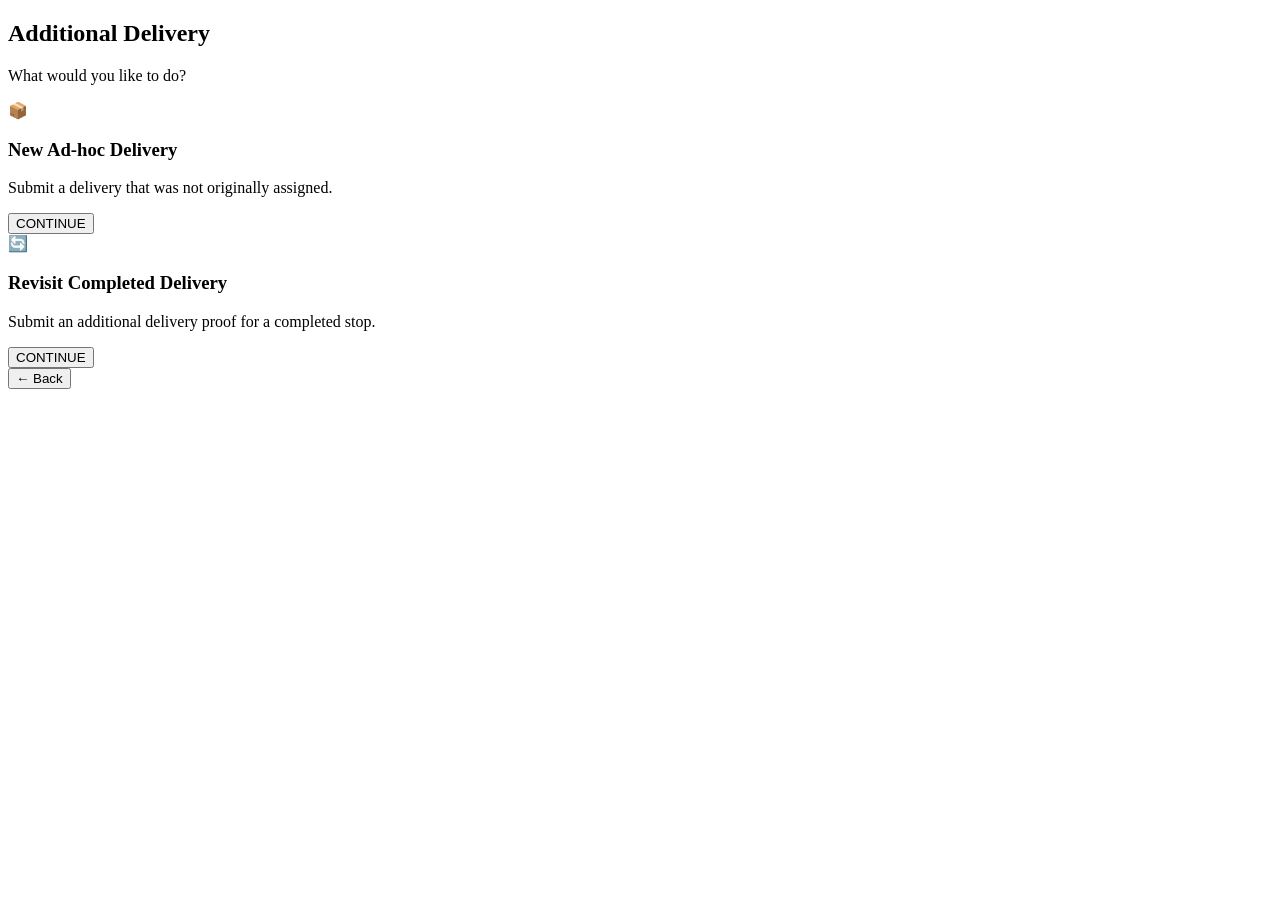
==== additionaldelivery.html @ 71cf4a5f "Add files via upload" ====
<!DOCTYPE html>
<html lang="en">

<head>

<meta charset="UTF-8">

<meta name="viewport"
content="width=device-width,initial-scale=1.0">

<title>Additional Delivery</title>

<link rel="stylesheet" href="styles.css">

</head>

<body>

<div class="page">

<h2 class="page-title">

Additional Delivery

</h2>

<p class="page-subtitle">

What would you like to do?

</p>

<div class="option-card">

<div class="option-icon">

📦

</div>

<h3>

New Ad-hoc Delivery

</h3>

<p>

Submit a delivery that was not originally assigned.

</p>

<button
id="adhocBtn">

CONTINUE

</button>

</div>

<div class="option-card">

<div class="option-icon">

🔄

</div>

<h3>

Revisit Completed Delivery

</h3>

<p>

Submit an additional delivery proof for a completed stop.

</p>

<button
id="revisitBtn">

CONTINUE

</button>

</div>

<button
class="secondary-btn"
onclick="history.back()">

← Back

</button>

<script src="additionaldelivery.js"></script>

</body>

</html>
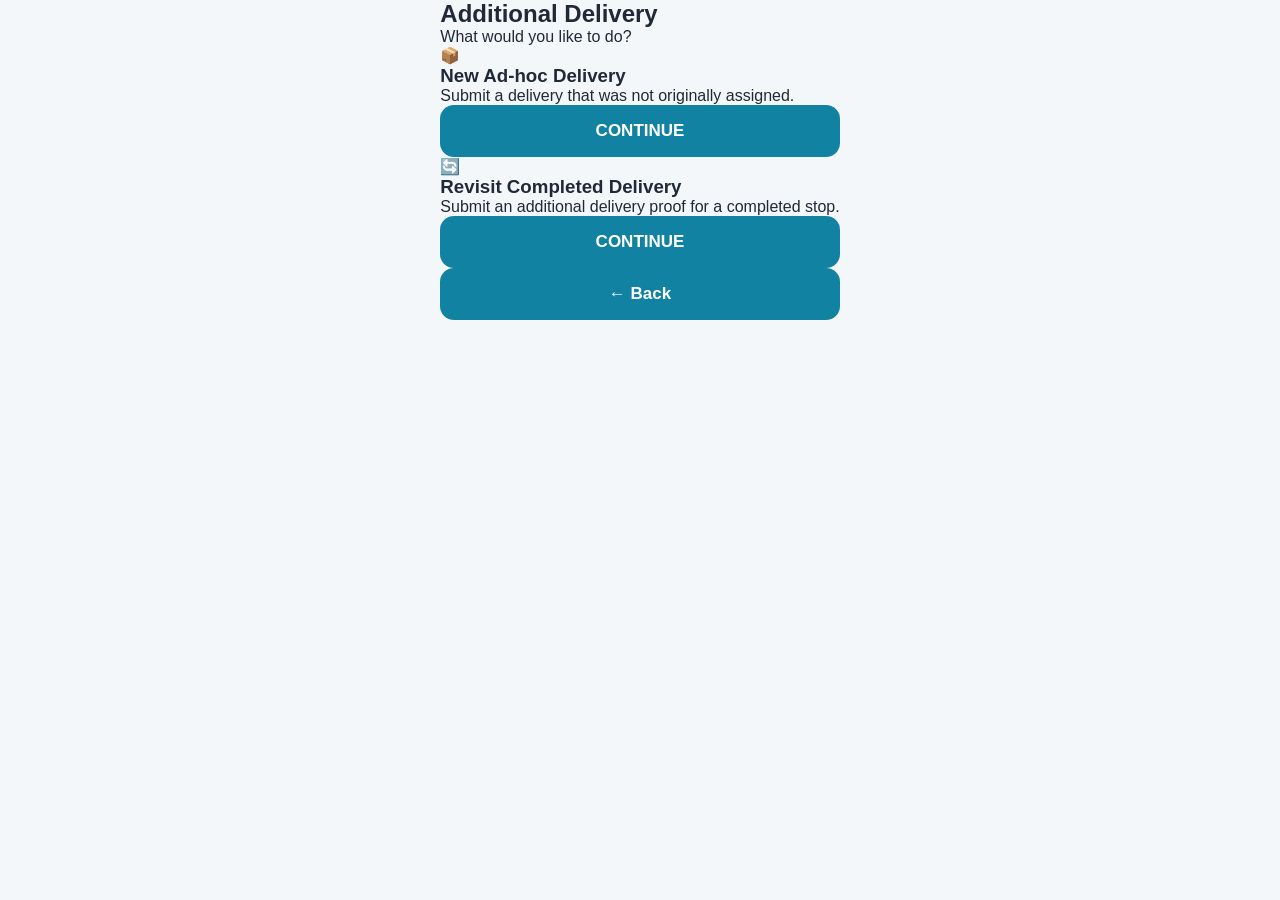
==== commit 6c65d449: "Update additionaldelivery.html" ====
--- a/additionaldelivery.html
+++ b/additionaldelivery.html
@@ -10,7 +10,7 @@
 
 <title>Additional Delivery</title>
 
-<link rel="stylesheet" href="styles.css">
+<link rel="stylesheet" href="css/app.css">
 
 </head>
 
@@ -100,4 +100,4 @@
 
 </body>
 
-</html>+</html>
--- a/css/app.css
+++ b/css/app.css
@@ -0,0 +1,539 @@
+/* ===========================================
+   LogiTrack Driver App
+   Version: Alpha 1.0
+=========================================== */
+
+:root{
+
+    --primary:#1282A2;
+    --primary-dark:#123BA2;
+    --secondary:#0068CF;
+
+    --success:#16A34A;
+    --warning:#F59E0B;
+    --danger:#DC2626;
+
+    --background:#F4F7FA;
+    --card:#FFFFFF;
+
+    --text:#1F2937;
+    --text-light:#6B7280;
+
+    --border:#E5E7EB;
+
+    --radius:18px;
+
+    --shadow:0 12px 30px rgba(0,0,0,.08);
+
+    --transition:.25s ease;
+
+}
+
+*{
+
+    margin:0;
+    padding:0;
+    box-sizing:border-box;
+
+}
+
+body{
+
+    font-family:
+    "Segoe UI",
+    Arial,
+    sans-serif;
+
+    background:var(--background);
+
+    color:var(--text);
+
+    display:flex;
+
+    justify-content:center;
+
+    min-height:100vh;
+
+}
+
+/* --------------------------- */
+
+.container{
+
+    width:100%;
+    max-width:430px;
+
+    min-height:100vh;
+
+    background:white;
+
+    display:flex;
+
+    flex-direction:column;
+
+}
+
+/* --------------------------- */
+
+header{
+
+    background:linear-gradient(
+        135deg,
+        var(--primary),
+        var(--secondary)
+    );
+
+    color:white;
+
+    text-align:center;
+
+    padding:40px 20px;
+
+}
+
+.logo{
+
+ text-align:center;
+    margin-bottom:20px;
+
+}
+
+.logo img{
+    width:260px;
+    max-width:90%;
+    height:auto;
+}
+
+
+header h1{
+
+    font-size:32px;
+
+    font-weight:700;
+
+}
+
+header p{
+
+    margin-top:8px;
+
+    opacity:.9;
+
+}
+
+/* --------------------------- */
+
+.card{
+
+    background:white;
+
+    margin:20px;
+
+    padding:24px;
+
+    border-radius:var(--radius);
+
+    box-shadow:var(--shadow);
+
+}
+
+.card h2{
+
+    margin-bottom:25px;
+
+    font-size:24px;
+
+}
+
+/* --------------------------- */
+
+.field{
+
+    margin-bottom:20px;
+
+}
+
+.field label{
+
+    display:block;
+
+    margin-bottom:8px;
+
+    font-weight:600;
+
+    color:var(--text);
+
+}
+
+.field input,
+
+.field select{
+
+    width:100%;
+
+    padding:15px;
+
+    border:1px solid var(--border);
+
+    border-radius:12px;
+
+    font-size:16px;
+
+    transition:var(--transition);
+
+    background:white;
+
+}
+
+.field input:focus,
+
+.field select:focus{
+
+    outline:none;
+
+    border-color:var(--primary);
+
+    box-shadow:0 0 0 4px rgba(15,118,110,.15);
+
+}
+
+/* --------------------------- */
+
+button{
+
+    width:100%;
+
+    border:none;
+
+    border-radius:14px;
+
+    padding:16px;
+
+    cursor:pointer;
+
+    font-size:17px;
+
+    font-weight:700;
+
+    transition:var(--transition);
+
+}
+
+button#photoBtn{
+
+    margin-top:10px;
+
+}
+
+button#completeBtn{
+
+    width:90%;
+   
+    display:block;
+
+    margin:20px auto;
+   
+}
+
+
+/* Primary */
+
+button{
+
+    background:var(--primary);
+
+    color:white;
+
+}
+
+button:hover{
+
+    background:var(--primary-dark);
+
+}
+
+button:active{
+
+    transform:scale(.98);
+
+}
+
+/* --------------------------- */
+
+.progress{
+
+    margin:20px 0;
+
+}
+
+.progress-text{
+
+    margin-bottom:8px;
+
+    font-weight:600;
+
+}
+
+.progress-bar{
+
+    width:100%;
+
+    height:12px;
+
+    background:#E5E7EB;
+
+    border-radius:30px;
+
+    overflow:hidden;
+
+}
+
+.progress-fill{
+
+    width:40%;
+
+    height:100%;
+
+    background:linear-gradient(
+        90deg,
+        var(--primary),
+        var(--secondary)
+    );
+
+    transition:.4s;
+
+}
+
+/* --------------------------- */
+
+.stop-card{
+
+    background:white;
+
+    border-radius:16px;
+
+    box-shadow:var(--shadow);
+
+    padding:18px;
+
+    margin-bottom:15px;
+
+    border-left:6px solid var(--primary);
+
+}
+
+.stop-card h3{
+
+    margin-bottom:8px;
+
+}
+
+.stop-card p{
+
+    color:var(--text-light);
+
+    margin-bottom:4px;
+
+}
+
+.stop-status{
+
+    display:inline-block;
+
+    margin-top:12px;
+
+    padding:6px 12px;
+
+    border-radius:20px;
+
+    font-size:13px;
+
+    font-weight:700;
+
+}
+
+.completed{
+
+    background:#DCFCE7;
+
+    color:#166534;
+
+}
+
+.current{
+
+    background:#FEF3C7;
+
+    color:#92400E;
+
+}
+
+.pending{
+
+    background:#E0F2FE;
+
+    color:#075985;
+
+}
+
+/* --------------------------- */
+
+footer{
+
+    margin-top:auto;
+
+    padding:20px;
+
+    text-align:center;
+
+    font-size:13px;
+
+    color:var(--text-light);
+
+}
+
+/* --------------------------- */
+
+.hidden{
+
+    display:none;
+
+}
+
+/* --------------------------- */
+
+@media(max-width:480px){
+
+header{
+
+    padding:30px 15px;
+
+}
+
+.card{
+
+    margin:15px;
+
+}
+
+.logo{
+
+    font-size:48px;
+
+}
+
+header h1{
+
+    font-size:28px;
+
+}
+
+.additional-card{
+
+margin-top:30px;
+
+padding:20px;
+
+background:#fff3e0;
+
+border:3px solid #ff9800;
+
+border-radius:18px;
+
+box-shadow:0 4px 10px rgba(0,0,0,.12);
+
+text-align:center;
+
+}
+
+.additional-header{
+
+font-size:22px;
+
+font-weight:700;
+
+color:#e65100;
+
+margin-bottom:15px;
+
+}
+
+.additional-body{
+
+font-size:15px;
+
+line-height:1.7;
+
+margin-bottom:20px;
+
+color:#444;
+
+}
+
+#additionalDeliveryBtn{
+
+width:90%;
+
+margin:auto;
+
+display:block;
+
+background:#ffb74d;
+
+color:black; 
+
+}
+
+   .option-card{
+
+margin-top:20px;
+
+padding:20px;
+
+background:white;
+
+border-radius:18px;
+
+box-shadow:0 4px 10px rgba(0,0,0,.10);
+
+text-align:center;
+
+}
+
+.option-icon{
+
+font-size:46px;
+
+margin-bottom:12px;
+
+}
+
+.page-title{
+
+text-align:center;
+
+margin-top:20px;
+
+}
+
+.page-subtitle{
+
+text-align:center;
+
+margin-bottom:25px;
+
+color:#666;
+
+}
+
+.secondary-btn{
+
+margin-top:20px;
+
+background:#d9d9d9;
+
+color:black;
+
+}
+
+}
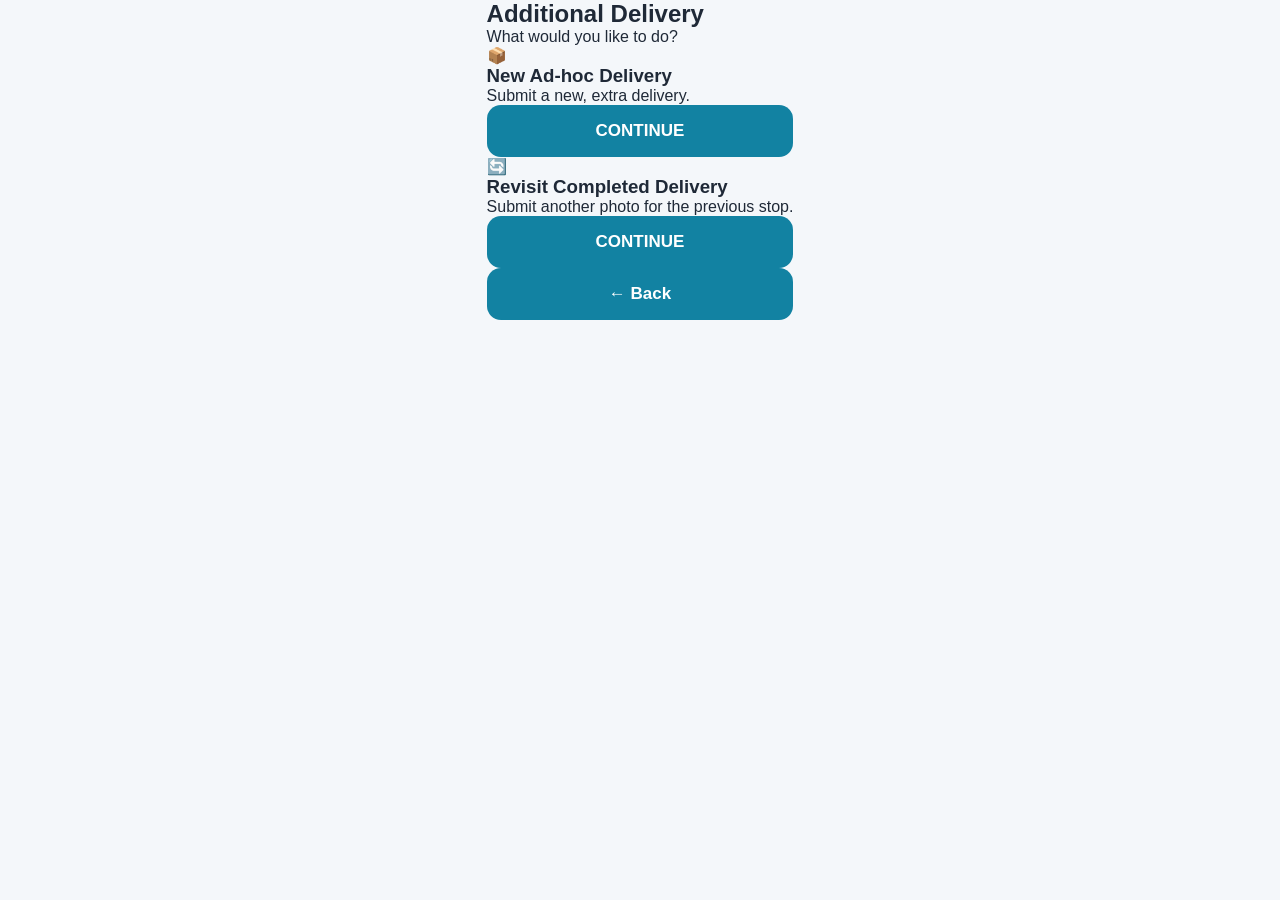
==== commit bfab48f8: "Update additionaldelivery.html" ====
--- a/additionaldelivery.html
+++ b/additionaldelivery.html
@@ -46,7 +46,7 @@
 
 <p>
 
-Submit a delivery that was not originally assigned.
+Submit a new, extra delivery.
 
 </p>
 
@@ -75,7 +75,7 @@
 
 <p>
 
-Submit an additional delivery proof for a completed stop.
+Submit another photo for the previous stop.
 
 </p>
 
@@ -95,8 +95,11 @@
 ← Back
 
 </button>
-
-<script src="additionaldelivery.js"></script>
+  
+<script src="js/state.js"></script>
+<script src="js/auth.js"></script>
+<script src="js/sharepoint.js"></script>
+<script src="js/additionaldelivery.js"></script>
 
 </body>
 
--- a/css/app.css
+++ b/css/app.css
@@ -500,9 +500,16 @@
 
 }
 
+.option-card{
+
+margin-bottom:14px;
+   
+}
+
+   
 .option-icon{
 
-font-size:46px;
+font-size:50px;
 
 margin-bottom:12px;
 
@@ -514,6 +521,8 @@
 
 margin-top:20px;
 
+margin-bottom:20px;   
+
 }
 
 .page-subtitle{
